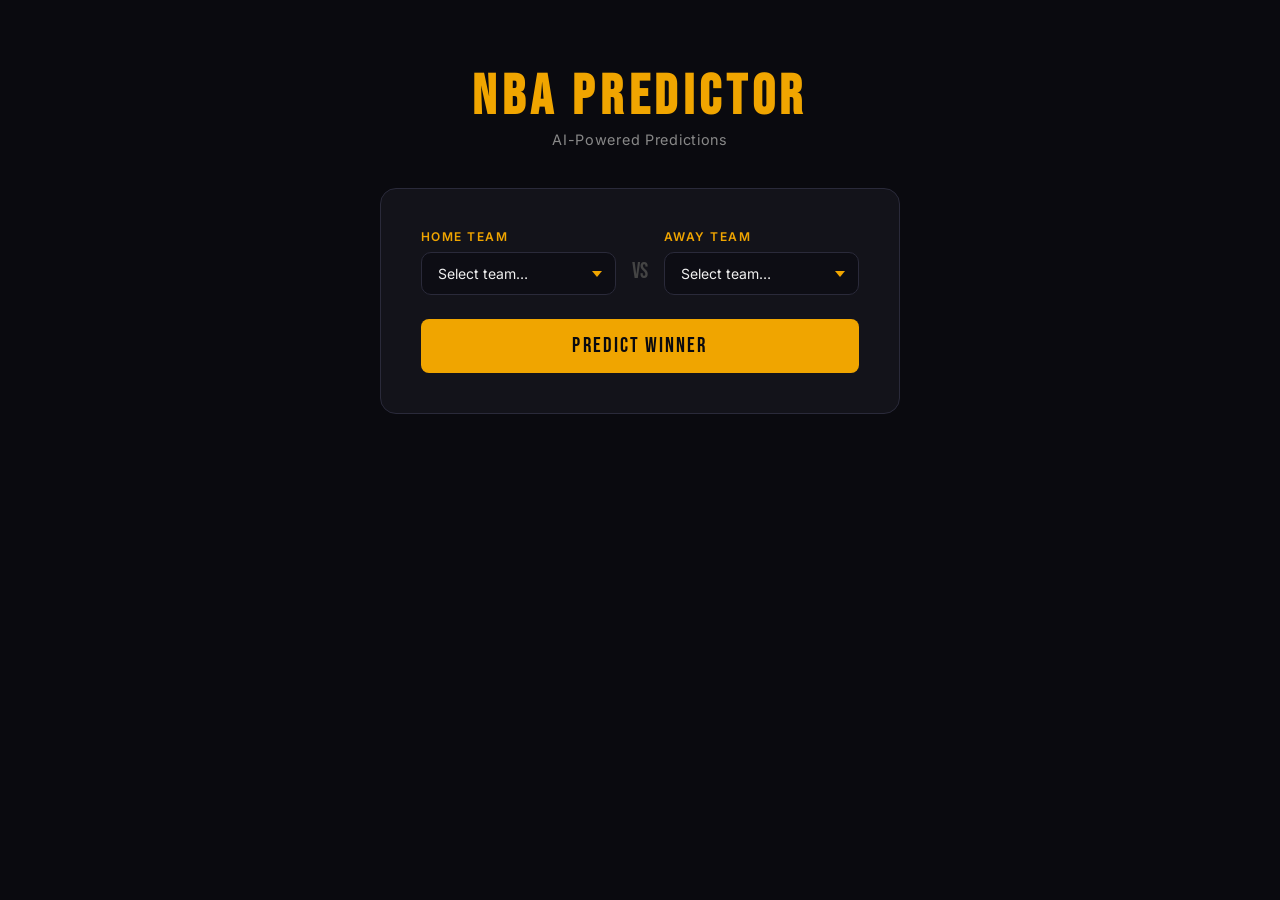
==== index.html @ 9f8a8dba "styling" ====
<!DOCTYPE html>
<html lang="en">

<head>
    <meta charset="UTF-8" />
    <meta name="viewport" content="width=device-width, initial-scale=1.0" />
    <title>NBA Game Predictor</title>
    <link href="https://fonts.googleapis.com/css2?family=Bebas+Neue&family=Inter:wght@400;600&display=swap"
        rel="stylesheet" />
    <style>
        * {
            box-sizing: border-box;
            margin: 0;
            padding: 0;
        }

        body {
            background: #0a0a0f;
            color: #f0f0f0;
            font-family: 'Inter', sans-serif;
            min-height: 100vh;
            display: flex;
            flex-direction: column;
            align-items: center;
            justify-content: flex-start;
            padding: 4rem;
        }

        h1 {
            font-family: 'Bebas Neue', sans-serif;
            font-size: 3.5rem;
            letter-spacing: 0.1em;
            color: #f0a500;
        }

        .subtitle {
            color: #888;
            margin-bottom: 2.5rem;
            font-size: 0.9rem;
            letter-spacing: 0.05em;
        }

        .card {
            background: #13131a;
            border: 1px solid #2a2a3a;
            border-radius: 16px;
            padding: 2.5rem;
            width: 100%;
            max-width: 520px;
        }

        .team-row {
            display: flex;
            gap: 1rem;
            margin-bottom: 1.5rem;
            align-items: flex-end;
        }

        .team-block {
            flex: 1;
        }

        label {
            display: block;
            font-size: 0.75rem;
            font-weight: 600;
            letter-spacing: 0.12em;
            text-transform: uppercase;
            color: #f0a500;
            margin-bottom: 0.5rem;
        }

        .select-wrap {
            position: relative;
        }

        .select-wrap::after {
            content: '';
            position: absolute;
            right: 14px;
            top: 50%;
            transform: translateY(-50%);
            width: 0;
            height: 0;
            border-left: 5px solid transparent;
            border-right: 5px solid transparent;
            border-top: 6px solid #f0a500;
            pointer-events: none;
        }

        select {
            width: 100%;
            padding: 0.75rem 2.5rem 0.75rem 1rem;
            background: #0d0d14;
            border: 1px solid #2a2a3a;
            border-radius: 10px;
            color: #f0f0f0;
            font-family: 'Inter', sans-serif;
            font-size: 0.875rem;
            cursor: pointer;
            appearance: none;
            transition: border-color 0.2s, background 0.2s;
            outline: none;
        }

        select:hover {
            border-color: #f0a500;
            background: #111120;
        }

        select:focus {
            border-color: #f0a500;
            box-shadow: 0 0 0 3px rgba(240, 165, 0, 0.15);
        }

        .vs {
            font-family: 'Bebas Neue', sans-serif;
            font-size: 1.4rem;
            color: #444;
            padding-bottom: 0.6rem;
        }

        button {
            width: 100%;
            padding: 0.9rem;
            background: #f0a500;
            color: #0a0a0f;
            border: none;
            border-radius: 8px;
            font-family: 'Bebas Neue', sans-serif;
            font-size: 1.3rem;
            letter-spacing: 0.1em;
            cursor: pointer;
            transition: opacity 0.2s;
        }

        button:hover {
            opacity: 0.85;
        }

        button:disabled {
            opacity: 0.4;
            cursor: not-allowed;
        }

        .result {
            margin-top: 2rem;
            padding: 1.5rem;
            background: #0a0a0f;
            border-radius: 10px;
            border: 1px solid #2a2a3a;
            display: none;
        }

        .result.show {
            display: block;
        }

        .winner {
            font-family: 'Bebas Neue', sans-serif;
            font-size: 2rem;
            color: #f0a500;
            margin-bottom: 1rem;
        }

        .prob-row {
            display: flex;
            justify-content: space-between;
            font-size: 0.85rem;
            color: #bbb;
            margin-bottom: 0.4rem;
        }

        .bar-track {
            background: #2a2a3a;
            border-radius: 4px;
            height: 6px;
            margin-bottom: 1rem;
            overflow: hidden;
        }

        .bar-fill {
            height: 100%;
            background: #f0a500;
            border-radius: 4px;
            transition: width 0.6s ease;
        }

        .error {
            color: #ff6b6b;
            margin-top: 1rem;
            font-size: 0.85rem;
            display: none;
        }

        .error.show {
            display: block;
        }
    </style>
</head>

<body>
    <h1>NBA Predictor</h1>
    <p class="subtitle">AI-Powered Predictions</p>

    <div class="card">
        <div class="team-row">
            <div class="team-block">
                <label>Home Team</label>
                <div class="select-wrap">
                    <select id="homeTeam">
                        <option value="">Select team…</option>
                    </select>
                </div>
            </div>
            <div class="vs">VS</div>
            <div class="team-block">
                <label>Away Team</label>
                <div class="select-wrap">
                    <select id="awayTeam">
                        <option value="">Select team…</option>
                    </select>
                </div>
            </div>
        </div>

        <button id="predictBtn" onclick="predict()">Predict Winner</button>
        <p class="error" id="errorMsg"></p>

        <div class="result" id="result">
            <div class="winner" id="winnerText"></div>
            <div class="prob-row"><span id="homeLabel"></span><span id="homeProb"></span></div>
            <div class="bar-track">
                <div class="bar-fill" id="homeBar"></div>
            </div>
            <div class="prob-row"><span id="awayLabel"></span><span id="awayProb"></span></div>
            <div class="bar-track">
                <div class="bar-fill" id="awayBar"></div>
            </div>
        </div>
    </div>

    <script>
        const TEAMS = [
            "Atlanta Hawks", "Boston Celtics", "Brooklyn Nets", "Charlotte Hornets",
            "Chicago Bulls", "Cleveland Cavaliers", "Dallas Mavericks", "Denver Nuggets",
            "Detroit Pistons", "Golden State Warriors", "Houston Rockets", "Indiana Pacers",
            "Los Angeles Clippers", "Los Angeles Lakers", "Memphis Grizzlies", "Miami Heat",
            "Milwaukee Bucks", "Minnesota Timberwolves", "New Orleans Pelicans", "New York Knicks",
            "Oklahoma City Thunder", "Orlando Magic", "Philadelphia 76ers", "Phoenix Suns",
            "Portland Trail Blazers", "Sacramento Kings", "San Antonio Spurs", "Toronto Raptors",
            "Utah Jazz", "Washington Wizards"
        ];
        ["homeTeam", "awayTeam"].forEach(id => {
            const sel = document.getElementById(id);
            TEAMS.forEach(t => { const o = document.createElement("option"); o.value = o.text = t; sel.add(o); });
        });

        async function predict() {
            const homeTeam = document.getElementById("homeTeam").value;
            const awayTeam = document.getElementById("awayTeam").value;
            const btn = document.getElementById("predictBtn");
            const err = document.getElementById("errorMsg");
            const res = document.getElementById("result");

            err.className = "error"; res.className = "result";
            if (!homeTeam || !awayTeam) { err.textContent = "Please select both teams."; err.className = "error show"; return; }
            if (homeTeam === awayTeam) { err.textContent = "Home and away teams must be different."; err.className = "error show"; return; }

            btn.disabled = true; btn.textContent = "Predicting…";
            try {
                const resp = await fetch("/api/predict", {
                    method: "POST", headers: { "Content-Type": "application/json" },
                    body: JSON.stringify({ home_team: homeTeam, away_team: awayTeam })
                });
                if (!resp.ok) { const e = await resp.json(); throw new Error(e.detail || "Prediction failed"); }
                const data = await resp.json();

                document.getElementById("winnerText").textContent = `🏆 ${data.winner}`;
                document.getElementById("homeLabel").textContent = homeTeam;
                document.getElementById("awayLabel").textContent = awayTeam;
                document.getElementById("homeProb").textContent = `${(data.home_win_prob * 100).toFixed(1)}%`;
                document.getElementById("awayProb").textContent = `${(data.away_win_prob * 100).toFixed(1)}%`;
                document.getElementById("homeBar").style.width = `${data.home_win_prob * 100}%`;
                document.getElementById("awayBar").style.width = `${data.away_win_prob * 100}%`;
                res.className = "result show";
            } catch (e) {
                err.textContent = e.message; err.className = "error show";
            } finally {
                btn.disabled = false; btn.textContent = "Predict Winner";
            }
        }
    </script>
</body>

</html>
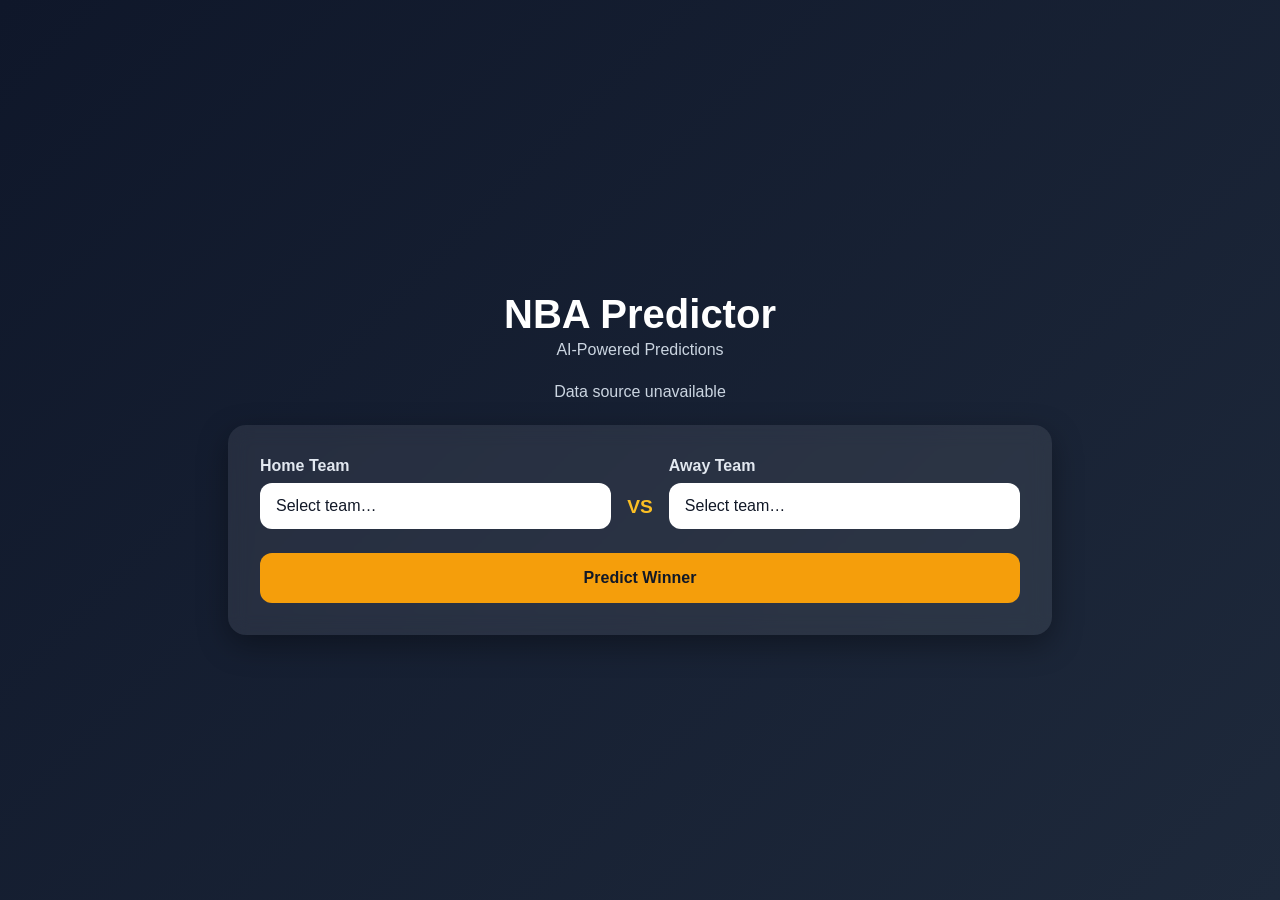
==== commit 5aec0dbc: "retrieve live data from backend and pass it forward to web app" ====
--- a/index.html
+++ b/index.html
@@ -3,152 +3,105 @@
 
 <head>
     <meta charset="UTF-8" />
-    <meta name="viewport" content="width=device-width, initial-scale=1.0" />
-    <title>NBA Game Predictor</title>
-    <link href="https://fonts.googleapis.com/css2?family=Bebas+Neue&family=Inter:wght@400;600&display=swap"
-        rel="stylesheet" />
+    <meta name="viewport" content="width=device-width, initial-scale=1" />
+    <title>NBA Predictor</title>
     <style>
-        * {
-            box-sizing: border-box;
+        body {
             margin: 0;
-            padding: 0;
-        }
-
-        body {
-            background: #0a0a0f;
-            color: #f0f0f0;
-            font-family: 'Inter', sans-serif;
+            font-family: Arial, sans-serif;
+            background: linear-gradient(135deg, #0f172a, #1e293b);
+            color: white;
             min-height: 100vh;
             display: flex;
             flex-direction: column;
             align-items: center;
-            justify-content: flex-start;
-            padding: 4rem;
+            justify-content: center;
+            padding: 2rem;
+            box-sizing: border-box;
         }
 
         h1 {
-            font-family: 'Bebas Neue', sans-serif;
-            font-size: 3.5rem;
-            letter-spacing: 0.1em;
-            color: #f0a500;
+            margin-bottom: 0.25rem;
+            font-size: 2.5rem;
         }
 
         .subtitle {
-            color: #888;
-            margin-bottom: 2.5rem;
-            font-size: 0.9rem;
-            letter-spacing: 0.05em;
+            margin-top: 0;
+            margin-bottom: 1.5rem;
+            color: #cbd5e1;
         }
 
         .card {
-            background: #13131a;
-            border: 1px solid #2a2a3a;
-            border-radius: 16px;
-            padding: 2.5rem;
-            width: 100%;
-            max-width: 520px;
+            background: rgba(255, 255, 255, 0.08);
+            border-radius: 18px;
+            padding: 2rem;
+            width: 100%;
+            max-width: 760px;
+            box-shadow: 0 10px 30px rgba(0, 0, 0, 0.35);
+            backdrop-filter: blur(10px);
         }
 
         .team-row {
             display: flex;
             gap: 1rem;
-            margin-bottom: 1.5rem;
-            align-items: flex-end;
+            align-items: end;
+            flex-wrap: wrap;
         }
 
         .team-block {
             flex: 1;
+            min-width: 220px;
         }
 
         label {
             display: block;
-            font-size: 0.75rem;
-            font-weight: 600;
-            letter-spacing: 0.12em;
-            text-transform: uppercase;
-            color: #f0a500;
             margin-bottom: 0.5rem;
+            color: #e2e8f0;
+            font-weight: bold;
         }
 
         .select-wrap {
             position: relative;
         }
 
-        .select-wrap::after {
-            content: '';
-            position: absolute;
-            right: 14px;
-            top: 50%;
-            transform: translateY(-50%);
-            width: 0;
-            height: 0;
-            border-left: 5px solid transparent;
-            border-right: 5px solid transparent;
-            border-top: 6px solid #f0a500;
-            pointer-events: none;
-        }
-
         select {
             width: 100%;
-            padding: 0.75rem 2.5rem 0.75rem 1rem;
-            background: #0d0d14;
-            border: 1px solid #2a2a3a;
-            border-radius: 10px;
-            color: #f0f0f0;
-            font-family: 'Inter', sans-serif;
-            font-size: 0.875rem;
+            padding: 0.9rem 1rem;
+            border-radius: 12px;
+            border: none;
+            font-size: 1rem;
+            background: white;
+            color: #111827;
+            appearance: none;
+        }
+
+        .vs {
+            font-size: 1.2rem;
+            font-weight: bold;
+            color: #fbbf24;
+            padding-bottom: 0.7rem;
+        }
+
+        button {
+            margin-top: 1.5rem;
+            width: 100%;
+            padding: 1rem;
+            border: none;
+            border-radius: 12px;
+            font-size: 1rem;
+            font-weight: bold;
             cursor: pointer;
-            appearance: none;
-            transition: border-color 0.2s, background 0.2s;
-            outline: none;
-        }
-
-        select:hover {
-            border-color: #f0a500;
-            background: #111120;
-        }
-
-        select:focus {
-            border-color: #f0a500;
-            box-shadow: 0 0 0 3px rgba(240, 165, 0, 0.15);
-        }
-
-        .vs {
-            font-family: 'Bebas Neue', sans-serif;
-            font-size: 1.4rem;
-            color: #444;
-            padding-bottom: 0.6rem;
-        }
-
-        button {
-            width: 100%;
-            padding: 0.9rem;
-            background: #f0a500;
-            color: #0a0a0f;
-            border: none;
-            border-radius: 8px;
-            font-family: 'Bebas Neue', sans-serif;
-            font-size: 1.3rem;
-            letter-spacing: 0.1em;
-            cursor: pointer;
-            transition: opacity 0.2s;
-        }
-
-        button:hover {
-            opacity: 0.85;
+            background: #f59e0b;
+            color: #111827;
         }
 
         button:disabled {
-            opacity: 0.4;
+            opacity: 0.7;
             cursor: not-allowed;
         }
 
         .result {
-            margin-top: 2rem;
-            padding: 1.5rem;
-            background: #0a0a0f;
-            border-radius: 10px;
-            border: 1px solid #2a2a3a;
+            margin-top: 1.5rem;
             display: none;
         }
 
@@ -157,37 +110,37 @@
         }
 
         .winner {
-            font-family: 'Bebas Neue', sans-serif;
-            font-size: 2rem;
-            color: #f0a500;
+            font-size: 1.5rem;
+            font-weight: bold;
             margin-bottom: 1rem;
+            color: #fbbf24;
         }
 
         .prob-row {
             display: flex;
             justify-content: space-between;
-            font-size: 0.85rem;
-            color: #bbb;
-            margin-bottom: 0.4rem;
+            margin: 0.4rem 0;
+            color: #e2e8f0;
         }
 
         .bar-track {
-            background: #2a2a3a;
-            border-radius: 4px;
-            height: 6px;
+            width: 100%;
+            height: 14px;
+            background: rgba(255, 255, 255, 0.15);
+            border-radius: 999px;
+            overflow: hidden;
             margin-bottom: 1rem;
-            overflow: hidden;
         }
 
         .bar-fill {
             height: 100%;
-            background: #f0a500;
-            border-radius: 4px;
-            transition: width 0.6s ease;
+            background: #22c55e;
+            width: 0%;
+            transition: width 0.4s ease;
         }
 
         .error {
-            color: #ff6b6b;
+            color: #fecaca;
             margin-top: 1rem;
             font-size: 0.85rem;
             display: none;
@@ -202,6 +155,7 @@
 <body>
     <h1>NBA Predictor</h1>
     <p class="subtitle">AI-Powered Predictions</p>
+    <p class="subtitle" id="dataStatus">Loading data source…</p>
 
     <div class="card">
         <div class="team-row">
@@ -256,6 +210,19 @@
             TEAMS.forEach(t => { const o = document.createElement("option"); o.value = o.text = t; sel.add(o); });
         });
 
+        async function loadStatus() {
+            const statusEl = document.getElementById("dataStatus");
+            try {
+                const resp = await fetch("/api/status");
+                if (!resp.ok) throw new Error();
+                const data = await resp.json();
+                const latest = data.latest_game_date ? ` • latest game: ${data.latest_game_date}` : "";
+                statusEl.textContent = `Data source: ${data.data_source}${latest}`;
+            } catch {
+                statusEl.textContent = "Data source unavailable";
+            }
+        }
+
         async function predict() {
             const homeTeam = document.getElementById("homeTeam").value;
             const awayTeam = document.getElementById("awayTeam").value;
@@ -290,6 +257,7 @@
                 btn.disabled = false; btn.textContent = "Predict Winner";
             }
         }
+        loadStatus();
     </script>
 </body>
 
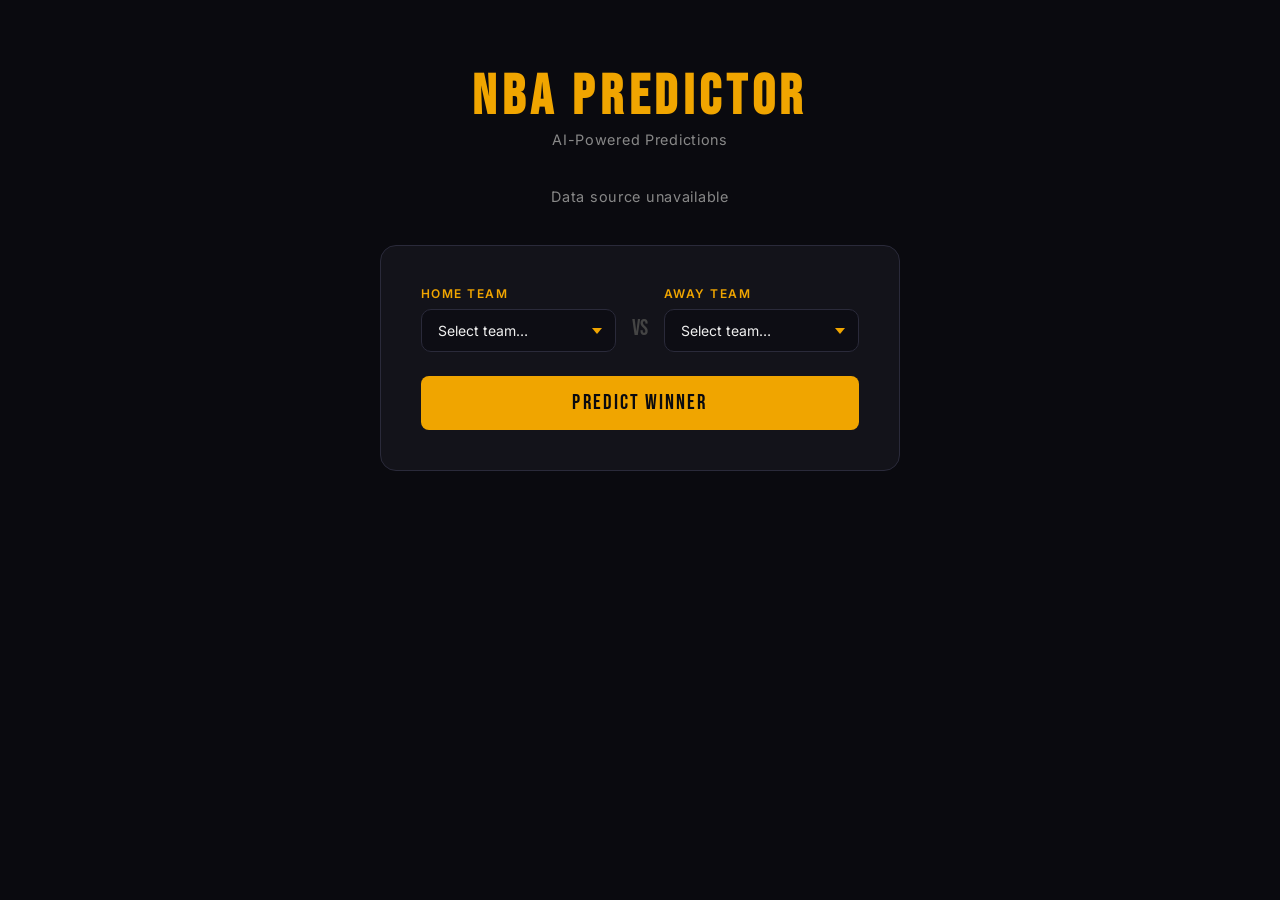
==== commit bc810bc0: "styling page" ====
--- a/index.html
+++ b/index.html
@@ -3,105 +3,153 @@
 
 <head>
     <meta charset="UTF-8" />
-    <meta name="viewport" content="width=device-width, initial-scale=1" />
-    <title>NBA Predictor</title>
+    <meta name="viewport" content="width=device-width, initial-scale=1.0" />
+    <title>NBA Game Predictor</title>
+    <link href="https://fonts.googleapis.com/css2?family=Bebas+Neue&family=Inter:wght@400;600&display=swap"
+        rel="stylesheet" />
     <style>
+        * {
+            box-sizing: border-box;
+            margin: 0;
+            padding: 0;
+        }
+
         body {
-            margin: 0;
-            font-family: Arial, sans-serif;
-            background: linear-gradient(135deg, #0f172a, #1e293b);
-            color: white;
+            background: #0a0a0f;
+            color: #f0f0f0;
+            font-family: 'Inter', sans-serif;
             min-height: 100vh;
             display: flex;
             flex-direction: column;
             align-items: center;
-            justify-content: center;
+            justify-content: flex-start;
             padding: 2rem;
-            box-sizing: border-box;
+            padding: 4rem;
         }
 
         h1 {
-            margin-bottom: 0.25rem;
-            font-size: 2.5rem;
+            font-family: 'Bebas Neue', sans-serif;
+            font-size: 3.5rem;
+            letter-spacing: 0.1em;
+            color: #f0a500;
         }
 
         .subtitle {
-            margin-top: 0;
-            margin-bottom: 1.5rem;
-            color: #cbd5e1;
+            color: #888;
+            margin-bottom: 2.5rem;
+            font-size: 0.9rem;
+            letter-spacing: 0.05em;
         }
 
         .card {
-            background: rgba(255, 255, 255, 0.08);
-            border-radius: 18px;
-            padding: 2rem;
+            background: #13131a;
+            border: 1px solid #2a2a3a;
+            border-radius: 16px;
+            padding: 2.5rem;
             width: 100%;
-            max-width: 760px;
-            box-shadow: 0 10px 30px rgba(0, 0, 0, 0.35);
-            backdrop-filter: blur(10px);
+            max-width: 520px;
         }
 
         .team-row {
             display: flex;
             gap: 1rem;
-            align-items: end;
-            flex-wrap: wrap;
+            margin-bottom: 1.5rem;
+            align-items: flex-end;
         }
 
         .team-block {
             flex: 1;
-            min-width: 220px;
         }
 
         label {
             display: block;
+            font-size: 0.75rem;
+            font-weight: 600;
+            letter-spacing: 0.12em;
+            text-transform: uppercase;
+            color: #f0a500;
             margin-bottom: 0.5rem;
-            color: #e2e8f0;
-            font-weight: bold;
         }
 
         .select-wrap {
             position: relative;
         }
 
+        .select-wrap::after {
+            content: '';
+            position: absolute;
+            right: 14px;
+            top: 50%;
+            transform: translateY(-50%);
+            width: 0;
+            height: 0;
+            border-left: 5px solid transparent;
+            border-right: 5px solid transparent;
+            border-top: 6px solid #f0a500;
+            pointer-events: none;
+        }
+
         select {
             width: 100%;
-            padding: 0.9rem 1rem;
-            border-radius: 12px;
+            padding: 0.75rem 2.5rem 0.75rem 1rem;
+            background: #0d0d14;
+            border: 1px solid #2a2a3a;
+            border-radius: 10px;
+            color: #f0f0f0;
+            font-family: 'Inter', sans-serif;
+            font-size: 0.875rem;
+            cursor: pointer;
+            appearance: none;
+            transition: border-color 0.2s, background 0.2s;
+            outline: none;
+        }
+
+        select:hover {
+            border-color: #f0a500;
+            background: #111120;
+        }
+
+        select:focus {
+            border-color: #f0a500;
+            box-shadow: 0 0 0 3px rgba(240, 165, 0, 0.15);
+        }
+
+        .vs {
+            font-family: 'Bebas Neue', sans-serif;
+            font-size: 1.4rem;
+            color: #444;
+            padding-bottom: 0.6rem;
+        }
+
+        button {
+            width: 100%;
+            padding: 0.9rem;
+            background: #f0a500;
+            color: #0a0a0f;
             border: none;
-            font-size: 1rem;
-            background: white;
-            color: #111827;
-            appearance: none;
-        }
-
-        .vs {
-            font-size: 1.2rem;
-            font-weight: bold;
-            color: #fbbf24;
-            padding-bottom: 0.7rem;
-        }
-
-        button {
-            margin-top: 1.5rem;
-            width: 100%;
-            padding: 1rem;
-            border: none;
-            border-radius: 12px;
-            font-size: 1rem;
-            font-weight: bold;
+            border-radius: 8px;
+            font-family: 'Bebas Neue', sans-serif;
+            font-size: 1.3rem;
+            letter-spacing: 0.1em;
             cursor: pointer;
-            background: #f59e0b;
-            color: #111827;
+            transition: opacity 0.2s;
+        }
+
+        button:hover {
+            opacity: 0.85;
         }
 
         button:disabled {
-            opacity: 0.7;
+            opacity: 0.4;
             cursor: not-allowed;
         }
 
         .result {
-            margin-top: 1.5rem;
+            margin-top: 2rem;
+            padding: 1.5rem;
+            background: #0a0a0f;
+            border-radius: 10px;
+            border: 1px solid #2a2a3a;
             display: none;
         }
 
@@ -110,37 +158,37 @@
         }
 
         .winner {
-            font-size: 1.5rem;
-            font-weight: bold;
+            font-family: 'Bebas Neue', sans-serif;
+            font-size: 2rem;
+            color: #f0a500;
             margin-bottom: 1rem;
-            color: #fbbf24;
         }
 
         .prob-row {
             display: flex;
             justify-content: space-between;
-            margin: 0.4rem 0;
-            color: #e2e8f0;
+            font-size: 0.85rem;
+            color: #bbb;
+            margin-bottom: 0.4rem;
         }
 
         .bar-track {
-            width: 100%;
-            height: 14px;
-            background: rgba(255, 255, 255, 0.15);
-            border-radius: 999px;
+            background: #2a2a3a;
+            border-radius: 4px;
+            height: 6px;
+            margin-bottom: 1rem;
             overflow: hidden;
-            margin-bottom: 1rem;
         }
 
         .bar-fill {
             height: 100%;
-            background: #22c55e;
-            width: 0%;
-            transition: width 0.4s ease;
+            background: #f0a500;
+            border-radius: 4px;
+            transition: width 0.6s ease;
         }
 
         .error {
-            color: #fecaca;
+            color: #ff6b6b;
             margin-top: 1rem;
             font-size: 0.85rem;
             display: none;
@@ -205,9 +253,14 @@
             "Portland Trail Blazers", "Sacramento Kings", "San Antonio Spurs", "Toronto Raptors",
             "Utah Jazz", "Washington Wizards"
         ];
+
         ["homeTeam", "awayTeam"].forEach(id => {
             const sel = document.getElementById(id);
-            TEAMS.forEach(t => { const o = document.createElement("option"); o.value = o.text = t; sel.add(o); });
+            TEAMS.forEach(t => {
+                const o = document.createElement("option");
+                o.value = o.text = t;
+                sel.add(o);
+            });
         });
 
         async function loadStatus() {
@@ -230,17 +283,36 @@
             const err = document.getElementById("errorMsg");
             const res = document.getElementById("result");
 
-            err.className = "error"; res.className = "result";
-            if (!homeTeam || !awayTeam) { err.textContent = "Please select both teams."; err.className = "error show"; return; }
-            if (homeTeam === awayTeam) { err.textContent = "Home and away teams must be different."; err.className = "error show"; return; }
-
-            btn.disabled = true; btn.textContent = "Predicting…";
+            err.className = "error";
+            res.className = "result";
+
+            if (!homeTeam || !awayTeam) {
+                err.textContent = "Please select both teams.";
+                err.className = "error show";
+                return;
+            }
+
+            if (homeTeam === awayTeam) {
+                err.textContent = "Home and away teams must be different.";
+                err.className = "error show";
+                return;
+            }
+
+            btn.disabled = true;
+            btn.textContent = "Predicting…";
+
             try {
                 const resp = await fetch("/api/predict", {
-                    method: "POST", headers: { "Content-Type": "application/json" },
+                    method: "POST",
+                    headers: { "Content-Type": "application/json" },
                     body: JSON.stringify({ home_team: homeTeam, away_team: awayTeam })
                 });
-                if (!resp.ok) { const e = await resp.json(); throw new Error(e.detail || "Prediction failed"); }
+
+                if (!resp.ok) {
+                    const e = await resp.json();
+                    throw new Error(e.detail || "Prediction failed");
+                }
+
                 const data = await resp.json();
 
                 document.getElementById("winnerText").textContent = `🏆 ${data.winner}`;
@@ -250,13 +322,17 @@
                 document.getElementById("awayProb").textContent = `${(data.away_win_prob * 100).toFixed(1)}%`;
                 document.getElementById("homeBar").style.width = `${data.home_win_prob * 100}%`;
                 document.getElementById("awayBar").style.width = `${data.away_win_prob * 100}%`;
+
                 res.className = "result show";
             } catch (e) {
-                err.textContent = e.message; err.className = "error show";
+                err.textContent = e.message;
+                err.className = "error show";
             } finally {
-                btn.disabled = false; btn.textContent = "Predict Winner";
+                btn.disabled = false;
+                btn.textContent = "Predict Winner";
             }
         }
+
         loadStatus();
     </script>
 </body>
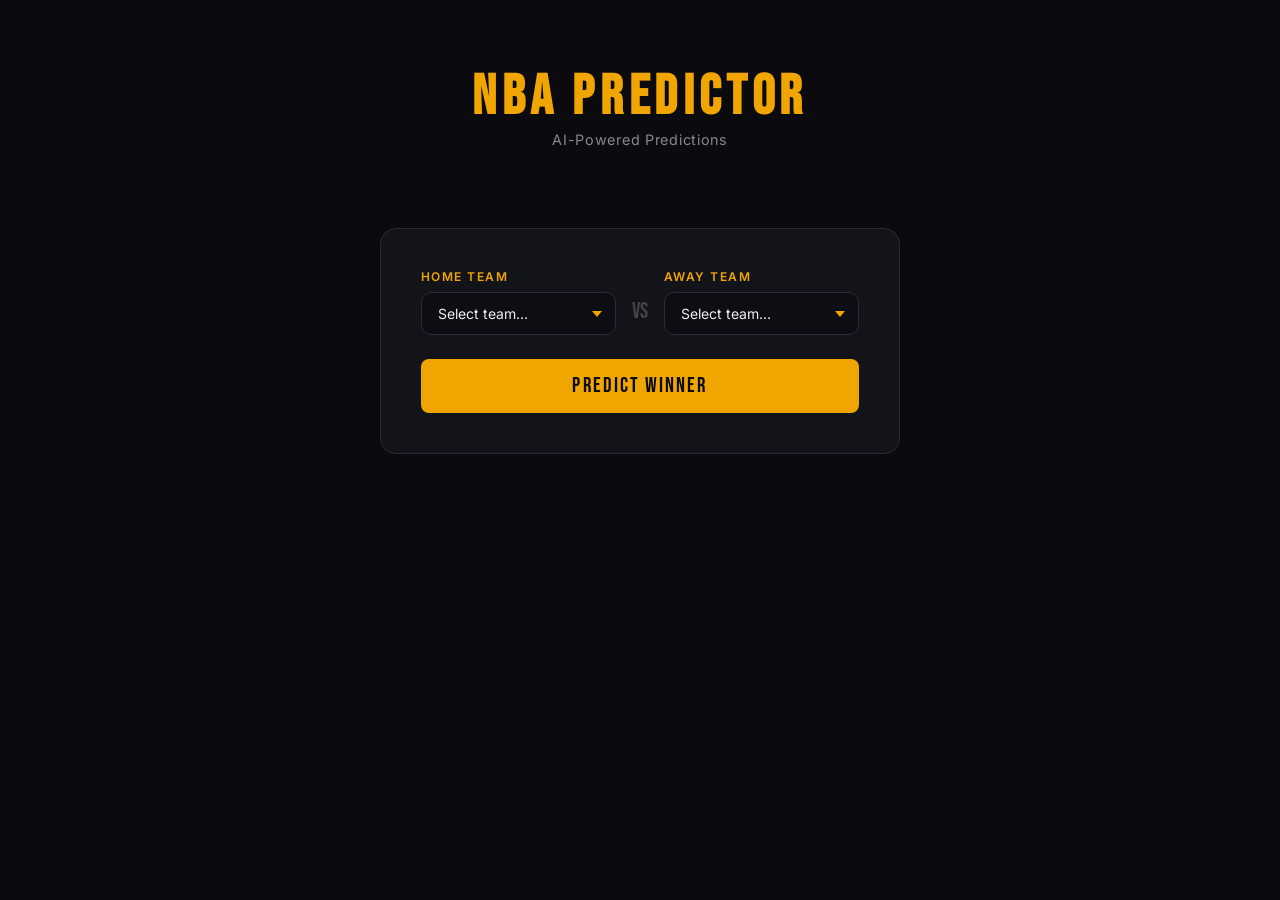
==== commit 9d441d99: "styling page" ====
--- a/index.html
+++ b/index.html
@@ -269,10 +269,10 @@
                 const resp = await fetch("/api/status");
                 if (!resp.ok) throw new Error();
                 const data = await resp.json();
-                const latest = data.latest_game_date ? ` • latest game: ${data.latest_game_date}` : "";
-                statusEl.textContent = `Data source: ${data.data_source}${latest}`;
+                const latest = data.latest_game_date ? `Latest game data: ${data.latest_game_date}` : "";
+                statusEl.textContent = latest || "";
             } catch {
-                statusEl.textContent = "Data source unavailable";
+                statusEl.textContent = "";
             }
         }
 
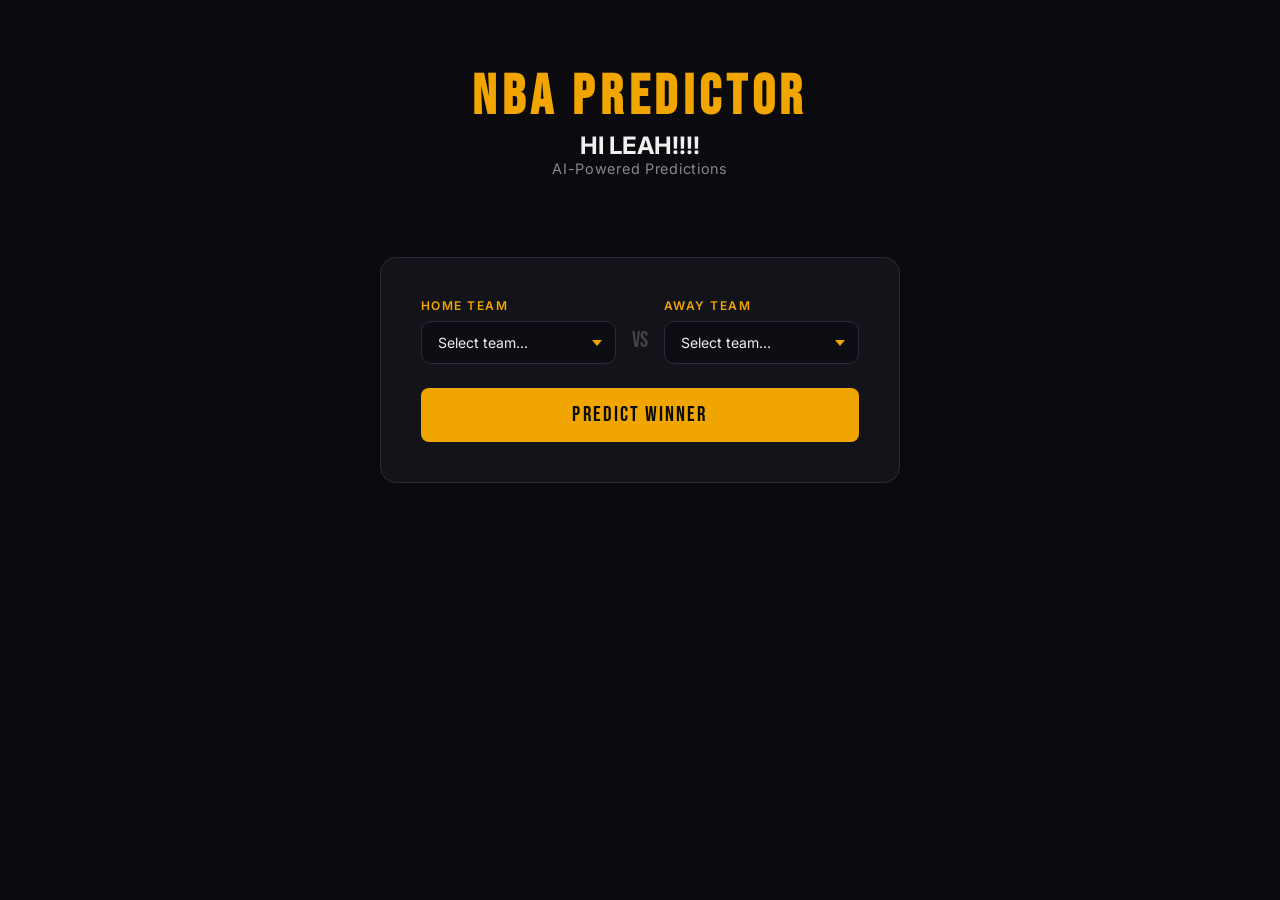
==== commit 6485218a: "funny proof" ====
--- a/index.html
+++ b/index.html
@@ -202,8 +202,9 @@
 
 <body>
     <h1>NBA Predictor</h1>
+    <h2>HI LEAH!!!!</h2>
     <p class="subtitle">AI-Powered Predictions</p>
-    <p class="subtitle" id="dataStatus">Loading data source…</p>
+    <p class="subtitle" id="dataStatus"></p>
 
     <div class="card">
         <div class="team-row">
@@ -318,8 +319,8 @@
                 document.getElementById("winnerText").textContent = `🏆 ${data.winner}`;
                 document.getElementById("homeLabel").textContent = homeTeam;
                 document.getElementById("awayLabel").textContent = awayTeam;
-                document.getElementById("homeProb").textContent = `${(data.home_win_prob * 100).toFixed(1)}%`;
-                document.getElementById("awayProb").textContent = `${(data.away_win_prob * 100).toFixed(1)}%`;
+                document.getElementById("homeProb").textContent = `${(data.home_win_prob * 100).toFixed(2)}%`;
+                document.getElementById("awayProb").textContent = `${(data.away_win_prob * 100).toFixed(2)}%`;
                 document.getElementById("homeBar").style.width = `${data.home_win_prob * 100}%`;
                 document.getElementById("awayBar").style.width = `${data.away_win_prob * 100}%`;
 
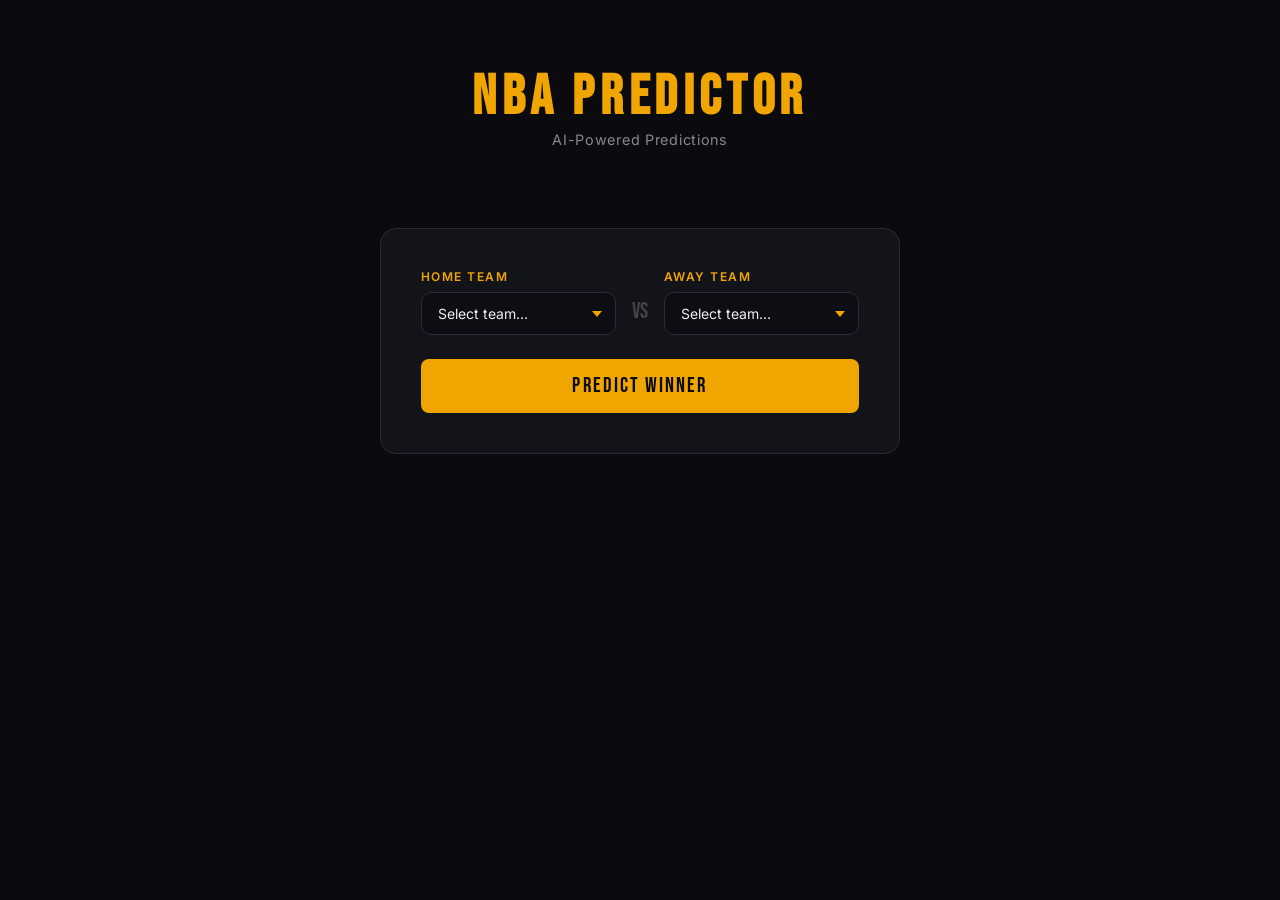
==== commit ec601e1b: "data refresh" ====
--- a/index.html
+++ b/index.html
@@ -202,7 +202,6 @@
 
 <body>
     <h1>NBA Predictor</h1>
-    <h2>HI LEAH!!!!</h2>
     <p class="subtitle">AI-Powered Predictions</p>
     <p class="subtitle" id="dataStatus"></p>
 
